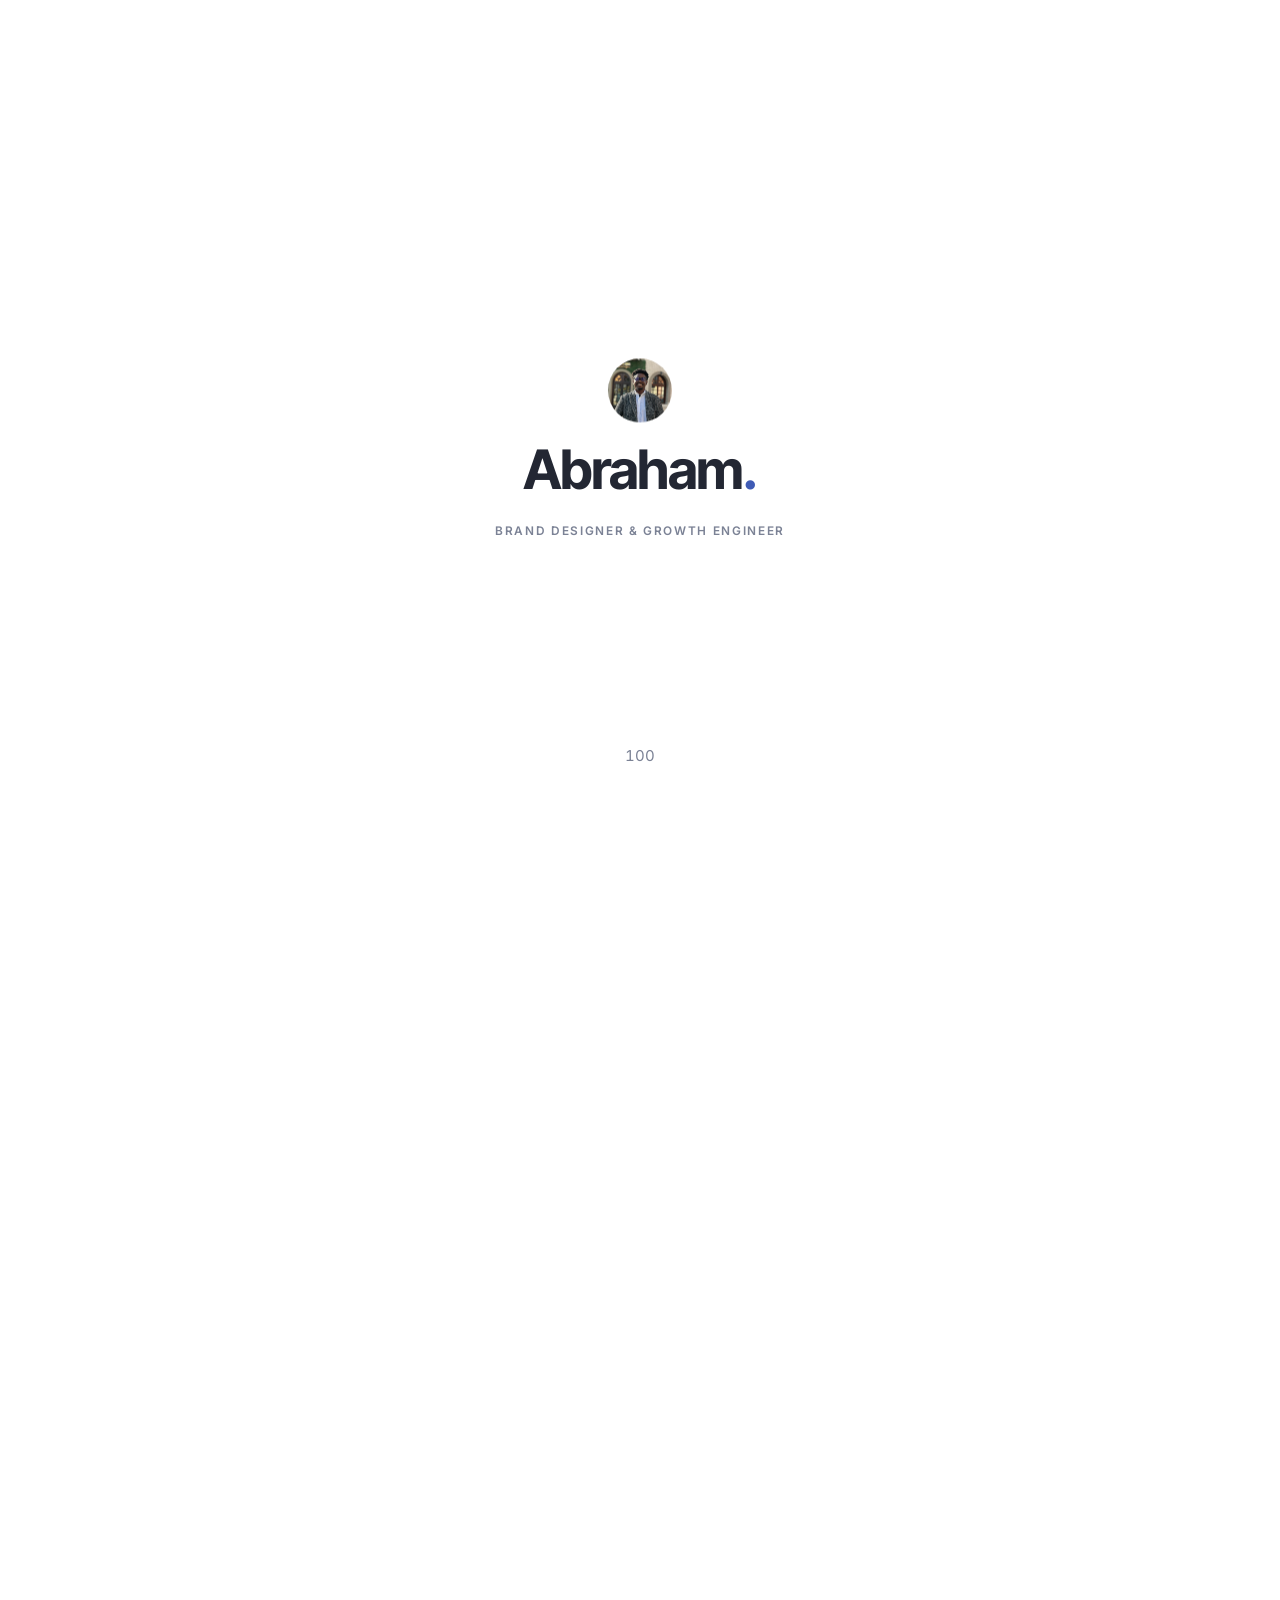
==== portfolio.html @ 03abd612 "Portfolio website Home page with load screen, rotating work wheel, about, skills, experience cards a" ====
<!DOCTYPE html>
<html lang="en">
<head>
<meta charset="UTF-8">
<meta name="viewport" content="width=device-width, initial-scale=1">
<title>Portfolio | Abraham Akinbote</title>
<meta name="description" content="Brand identities, social media, graphic design, motion and websites by Abraham Akinbote.">
<meta name="theme-color" content="#ffffff">
<meta property="og:title" content="Portfolio | Abraham Akinbote">
<meta property="og:description" content="Brand identities, social media, graphic design, motion and websites.">
<meta property="og:image" content="assets/img/cv-portrait-square.jpg">
<meta property="og:type" content="website">
<link rel="icon" href="data:image/svg+xml,%3Csvg xmlns='http://www.w3.org/2000/svg' viewBox='0 0 64 64'%3E%3Crect width='64' height='64' rx='18' fill='%233f5bb5'/%3E%3Ctext x='50%25' y='54%25' text-anchor='middle' dominant-baseline='middle' font-family='Arial,sans-serif' font-weight='700' font-size='28' fill='%23ffffff'%3EAA%3C/text%3E%3C/svg%3E">
<link rel="preconnect" href="https://fonts.googleapis.com">
<link rel="preconnect" href="https://fonts.gstatic.com" crossorigin>
<link href="https://fonts.googleapis.com/css2?family=Inter:wght@400;500;600;700&family=Inter+Tight:wght@500;600;700&display=swap" rel="stylesheet">
<script>
  /* load screen plays once per tab */
  try { if (sessionStorage.getItem('aa-intro-seen') !== '1') document.documentElement.className += ' intro'; } catch (e) {}
</script>
<link rel="stylesheet" href="assets/css/style.css">
</head>
<body class="page-portfolio">

<div class="loader" id="loader" aria-hidden="true">
  <div class="loader-id">
    <img class="loader-avatar" src="assets/img/cv-portrait-square.jpg" alt="" width="64" height="64">
    <p class="loader-word"><span style="--i:0">A</span><span style="--i:1">b</span><span style="--i:2">r</span><span style="--i:3">a</span><span style="--i:4">h</span><span style="--i:5">a</span><span style="--i:6">m</span><span class="dot" style="--i:7">.</span></p>
    <p class="loader-role">Brand Designer &amp; Growth Engineer</p>
  </div>
  <p class="loader-count" id="loaderCount">0</p>
</div>
<script src="assets/js/intro.js"></script>

<a class="skip-link" href="#main">Skip to content</a>

<header class="site-header" id="top">
  <div class="header-inner">
    <a href="index.html" class="logo" aria-label="Abraham Akinbote, home">Abraham<span>.</span></a>

    <nav class="nav" id="siteNav" aria-label="Primary">
      <a href="index.html">Home</a>
      <a href="index.html#about">About</a>
      <a href="index.html#skills">Skills</a>
      <a href="index.html#experience">Experience</a>
      <a href="portfolio.html" aria-current="page">Portfolio</a>
      <a href="#contact" class="nav-cta-mobile">Contact</a>
    </nav>

    <div class="header-actions">
      <div class="cv-menu" id="cvMenu">
        <button class="btn btn-solid btn-sm cv-btn" id="cvBtn" type="button" aria-haspopup="menu" aria-expanded="false" aria-controls="cvPop">
          <svg width="15" height="15" viewBox="0 0 24 24" fill="none" stroke="currentColor" stroke-width="1.8" stroke-linecap="round" stroke-linejoin="round" aria-hidden="true"><path d="M14 3H7a2 2 0 0 0-2 2v14a2 2 0 0 0 2 2h10a2 2 0 0 0 2-2V8Z"/><path d="M14 3v5h5M9 13h6M9 17h4"/></svg>
          CV
          <svg class="cv-chev" width="10" height="7" viewBox="0 0 12 8" fill="none" aria-hidden="true"><path d="M1 1.5 6 6.5l5-5" stroke="currentColor" stroke-width="1.6" stroke-linecap="round" stroke-linejoin="round"/></svg>
        </button>
        <div class="cv-pop" id="cvPop" role="menu" aria-label="CV options">
          <a role="menuitem" href="assets/cv/Abraham_Akinbote_CV.pdf" target="_blank" rel="noopener">
            <span class="cv-ico"><svg width="18" height="18" viewBox="0 0 24 24" fill="none" stroke="currentColor" stroke-width="1.8" stroke-linecap="round" stroke-linejoin="round" aria-hidden="true"><path d="M2 12s3.5-7 10-7 10 7 10 7-3.5 7-10 7S2 12 2 12Z"/><circle cx="12" cy="12" r="3"/></svg></span>
            <span><b>View CV</b><small>Opens in a new tab</small></span>
          </a>
          <a role="menuitem" href="assets/cv/Abraham_Akinbote_CV.pdf" download="Abraham_Akinbote_CV.pdf">
            <span class="cv-ico"><svg width="18" height="18" viewBox="0 0 24 24" fill="none" stroke="currentColor" stroke-width="1.8" stroke-linecap="round" stroke-linejoin="round" aria-hidden="true"><path d="M12 3v12m0 0-4.5-4.5M12 15l4.5-4.5M4 17v2a2 2 0 0 0 2 2h12a2 2 0 0 0 2-2v-2"/></svg></span>
            <span><b>Download CV</b><small>PDF, 256 KB</small></span>
          </a>
        </div>
      </div>

      <button class="menu-toggle" id="menuToggle" type="button" aria-expanded="false" aria-controls="siteNav" aria-label="Open menu">
        <span></span><span></span>
      </button>
    </div>
  </div>
</header>

<main id="main">

<section class="page-hero" aria-labelledby="pageTitle">
  <div class="container">
    <p class="crumbs reveal-load"><a href="index.html">Home</a><span aria-hidden="true">/</span><span>Portfolio</span></p>
    <h1 class="page-title reveal-load" id="pageTitle" style="--d:.1s">Portfolio<span>.</span></h1>
    <div class="page-hero-row reveal-load" style="--d:.22s">
      <p class="page-lede">Brand identities, social media campaigns, graphic design, motion and websites for clients in the UK, USA, Ireland and beyond. Pick a category, or select any piece to view it full size.</p>
      <a href="https://www.linkedin.com/in/abraham-akinbote-253707260/" target="_blank" rel="noopener" class="btn btn-solid btn-dash">Hire me</a>
    </div>
  </div>
</section>

<div class="pf-bar">
  <div class="container pf-bar-inner">
    <div class="filters" id="pfFilters" role="tablist" aria-label="Filter by category"></div>
  </div>
</div>

<div class="container pf-list" id="pfList"></div>

<section class="contact" id="contact" aria-labelledby="contactTitle">
  <div class="container contact-inner">
    <span class="label">Let’s collaborate</span>
    <h2 class="contact-title" id="contactTitle">Like what you see? Let’s build yours.</h2>
    <p class="contact-lede">Identity, campaign, motion or website? Tell me what you’re building.</p>

    <a class="contact-email" href="mailto:abrahamakinbote00@gmail.com">
      abrahamakinbote00@gmail.com
      <svg width="24" height="24" viewBox="0 0 16 16" fill="none" aria-hidden="true"><path d="M4 12 12 4m0 0H5.5M12 4v6.5" stroke="currentColor" stroke-width="1.3" stroke-linecap="round" stroke-linejoin="round"/></svg>
    </a>

    <a class="contact-phone" href="tel:+381612640397">+381 61 264 0397</a>

    <div class="contact-actions">
      <a href="https://www.linkedin.com/in/abraham-akinbote-253707260/" target="_blank" rel="noopener" class="btn btn-light btn-dash">Hire me on LinkedIn</a>
      <div class="cv-menu cv-menu-up">
        <button class="btn btn-ghost cv-btn" id="cvBtnContact" type="button" aria-haspopup="menu" aria-expanded="false" aria-controls="cvPopContact">
          CV
          <svg class="cv-chev" width="10" height="7" viewBox="0 0 12 8" fill="none" aria-hidden="true"><path d="M1 1.5 6 6.5l5-5" stroke="currentColor" stroke-width="1.6" stroke-linecap="round" stroke-linejoin="round"/></svg>
        </button>
        <div class="cv-pop" id="cvPopContact" role="menu" aria-label="CV options">
          <a role="menuitem" href="assets/cv/Abraham_Akinbote_CV.pdf" target="_blank" rel="noopener">
            <span class="cv-ico"><svg width="18" height="18" viewBox="0 0 24 24" fill="none" stroke="currentColor" stroke-width="1.8" stroke-linecap="round" stroke-linejoin="round" aria-hidden="true"><path d="M2 12s3.5-7 10-7 10 7 10 7-3.5 7-10 7S2 12 2 12Z"/><circle cx="12" cy="12" r="3"/></svg></span>
            <span><b>View CV</b><small>Opens in a new tab</small></span>
          </a>
          <a role="menuitem" href="assets/cv/Abraham_Akinbote_CV.pdf" download="Abraham_Akinbote_CV.pdf">
            <span class="cv-ico"><svg width="18" height="18" viewBox="0 0 24 24" fill="none" stroke="currentColor" stroke-width="1.8" stroke-linecap="round" stroke-linejoin="round" aria-hidden="true"><path d="M12 3v12m0 0-4.5-4.5M12 15l4.5-4.5M4 17v2a2 2 0 0 0 2 2h12a2 2 0 0 0 2-2v-2"/></svg></span>
            <span><b>Download CV</b><small>PDF, 256 KB</small></span>
          </a>
        </div>
      </div>
    </div>
  </div>
</section>

</main>

<footer class="site-footer">
  <div class="container footer-inner">
    <a href="index.html" class="logo">Abraham<span>.</span></a>
    <p>© <span id="year">2026</span> Abraham Akinbote</p>
    <a href="#top">Back to top ↑</a>
  </div>
</footer>

<dialog class="lightbox" id="lightbox" aria-label="Media viewer">
  <button class="icon-btn lb-close" id="lbClose" type="button" aria-label="Close">
    <svg width="18" height="18" viewBox="0 0 18 18" fill="none" aria-hidden="true"><path d="m4 4 10 10M14 4 4 14" stroke="currentColor" stroke-width="1.6" stroke-linecap="round"/></svg>
  </button>
  <button class="icon-btn lb-nav lb-prev" id="lbPrev" type="button" aria-label="Previous">
    <svg width="18" height="18" viewBox="0 0 18 18" fill="none" aria-hidden="true"><path d="M11 3 5 9l6 6" stroke="currentColor" stroke-width="1.6" stroke-linecap="round" stroke-linejoin="round"/></svg>
  </button>
  <figure class="lb-figure">
    <div class="lb-stage" id="lbStage"></div>
    <figcaption><span id="lbTitle"></span><span id="lbCount"></span></figcaption>
    <div class="lb-live" id="lbLive"></div>
  </figure>
  <button class="icon-btn lb-nav lb-next" id="lbNext" type="button" aria-label="Next">
    <svg width="18" height="18" viewBox="0 0 18 18" fill="none" aria-hidden="true"><path d="m7 3 6 6-6 6" stroke="currentColor" stroke-width="1.6" stroke-linecap="round" stroke-linejoin="round"/></svg>
  </button>
</dialog>

<script src="assets/js/media.js"></script>
<script src="assets/js/main.js"></script>
</body>
</html>
---- assets/css/style.css ----
/* =========================================================
   Abraham Akinbote — Portfolio
   Palette taken from the CV: soft periwinkle panels,
   a confident royal blue accent and slate ink.
   ========================================================= */

:root{
  --bg:          #ffffff;
  --bg-2:        #f4f6fb;
  --panel:       #e5eaf5;   /* CV sidebar */
  --panel-2:     #d7def0;
  --ink:         #232733;
  --ink-2:       #4a5060;
  --muted:       #7b8295;
  --accent:      #3f5bb5;   /* CV skill bars */
  --accent-2:    #5a72b8;   /* CV section labels */
  --accent-deep: #1f2d5c;
  --accent-soft: #dfe5f6;
  --line:        rgba(35, 39, 51, .10);
  --line-strong: rgba(35, 39, 51, .20);
  --logo-tile:   #232733;

  --display: 'Inter Tight', 'Inter', system-ui, sans-serif;
  --sans:    'Inter', system-ui, -apple-system, 'Segoe UI', sans-serif;

  --gutter: clamp(16px, 4vw, 56px);
  --max:    1240px;
  --radius: 18px;
  --ease:   cubic-bezier(.22, .9, .28, 1);
  --header-h: 72px;
}

/* ---------- reset ---------- */
*,
*::before,
*::after{ box-sizing: border-box; margin: 0; padding: 0; }
html{
  scroll-behavior: smooth;
  scroll-padding-top: calc(var(--header-h) + 16px);
  -webkit-text-size-adjust: 100%;
}
body{
  background: var(--bg);
  color: var(--ink);
  font-family: var(--sans);
  font-size: 16px;
  line-height: 1.6;
  -webkit-font-smoothing: antialiased;
  overflow-x: clip;
}
img, video{ display: block; max-width: 100%; height: auto; }
a{ color: inherit; text-decoration: none; }
button{ font: inherit; color: inherit; background: none; border: 0; cursor: pointer; }
ul, ol{ list-style: none; }
::selection{ background: var(--accent); color: #fff; }
:focus-visible{ outline: 2px solid var(--accent); outline-offset: 3px; border-radius: 6px; }
body.is-locked{ overflow: hidden; }
.sr-only{ position: absolute; width: 1px; height: 1px; overflow: hidden; clip: rect(0 0 0 0); white-space: nowrap; }

.container{ width: 100%; max-width: var(--max); margin-inline: auto; padding-inline: var(--gutter); }

.label{
  font-size: .74rem; font-weight: 600; letter-spacing: .16em; text-transform: uppercase;
  color: var(--accent-2);
}

.skip-link{
  position: absolute; left: 12px; top: -60px; z-index: 100;
  background: var(--accent); color: #fff;
  padding: 10px 16px; border-radius: 8px; font-weight: 600;
  transition: top .2s;
}
.skip-link:focus{ top: 12px; }

/* ---------- buttons ---------- */
.btn{
  display: inline-flex; align-items: center; justify-content: center; gap: 12px;
  min-height: 50px; padding: 0 24px;
  border-radius: 999px;
  font-size: .95rem; font-weight: 500;
  white-space: nowrap;
  transition: background .25s, color .25s, border-color .25s, box-shadow .25s;
}
.btn svg{ transition: transform .3s var(--ease); }
.btn:hover svg{ transform: translateX(3px); }
.btn-solid{ background: var(--ink); color: #fff; }
.btn-solid:hover{ background: var(--accent); }
.btn-accent{ background: var(--accent); color: #fff; box-shadow: 0 10px 24px -12px rgba(63,91,181,.7); }
.btn-accent:hover{ background: var(--accent-deep); }
.btn-soft{ background: var(--bg-2); color: var(--ink-2); border: 1px solid var(--line); }
.btn-soft:hover{ border-color: var(--accent); color: var(--accent); }
.btn-sm{ min-height: 40px; padding: 0 18px; font-size: .86rem; }

.icon-btn{
  display: grid; place-items: center;
  width: 44px; height: 44px; border-radius: 50%;
  border: 1px solid rgba(255,255,255,.25);
  background: rgba(255,255,255,.08);
  color: #fff;
  transition: border-color .2s, background .2s;
}
.icon-btn:hover{ border-color: #fff; background: rgba(255,255,255,.16); }
.round-btn{
  display: grid; place-items: center;
  width: 46px; height: 46px; border-radius: 50%;
  border: 1px solid var(--line-strong); background: var(--bg);
  transition: background .2s, color .2s, border-color .2s;
}
.round-btn:hover{ background: var(--ink); color: #fff; border-color: var(--ink); }

/* ---------- header ---------- */
.site-header{
  position: fixed; inset: 0 0 auto; z-index: 50;
  height: var(--header-h);
  border-bottom: 1px solid transparent;
  transition: border-color .3s;
  isolation: isolate;
}
/* blur on a pseudo-element: backdrop-filter on the header itself would
   trap the fixed-position mobile menu inside the header's box */
.site-header::before{
  content: ""; position: absolute; inset: 0; z-index: -1;
  background: rgba(255,255,255,.82);
  backdrop-filter: blur(14px) saturate(1.4);
  -webkit-backdrop-filter: blur(14px) saturate(1.4);
  opacity: 0; transition: opacity .3s;
}
.site-header.is-scrolled{ border-bottom-color: var(--line); }
.site-header.is-scrolled::before{ opacity: 1; }
.header-inner{
  height: 100%; max-width: var(--max); margin-inline: auto; padding-inline: var(--gutter);
  display: flex; align-items: center; justify-content: space-between; gap: 24px;
}
.logo{ font-family: var(--display); font-size: 1.3rem; font-weight: 700; letter-spacing: -.02em; position: relative; z-index: 2; }
.logo span{ color: var(--accent); }

.nav{ display: flex; gap: 2px; }
.nav a{
  position: relative; padding: 8px 14px; border-radius: 999px;
  font-size: .9rem; font-weight: 500; color: var(--ink-2);
  transition: color .2s, background .2s;
}
.nav a:hover{ color: var(--ink); background: var(--bg-2); }
.nav a.is-current, .nav a[aria-current="page"]{ color: var(--accent); background: var(--accent-soft); }
.nav-cta-mobile{ display: none; }

/* CV button + view / download menu */
.header-actions{ display: flex; align-items: center; gap: 10px; position: relative; z-index: 2; }
.cv-menu{ position: relative; }
.cv-btn{ gap: 8px; }
.cv-chev{ transition: transform .3s var(--ease); }
.cv-btn[aria-expanded="true"] .cv-chev{ transform: rotate(180deg); }
.cv-pop{
  position: absolute; top: calc(100% + 10px); right: 0; width: 248px; padding: 6px;
  background: #fff; border: 1px solid var(--line); border-radius: 16px;
  box-shadow: 0 24px 48px -20px rgba(31,45,92,.35);
  opacity: 0; visibility: hidden; transform: translateY(-6px) scale(.98); transform-origin: top right;
  transition: opacity .2s, transform .25s var(--ease), visibility .2s;
}
.cv-menu-up .cv-pop{ top: auto; bottom: calc(100% + 10px); left: 50%; right: auto; margin-left: -124px; transform: translateY(6px) scale(.98); transform-origin: bottom center; text-align: left; }
.cv-menu.is-open .cv-pop{ opacity: 1; visibility: visible; transform: none; }
.cv-pop a{ display: flex; align-items: center; gap: 12px; padding: 10px; border-radius: 11px; transition: background .2s; }
.cv-pop a:hover, .cv-pop a:focus-visible{ background: var(--bg-2); outline: none; }
.cv-pop b{ display: block; font-size: .9rem; font-weight: 600; color: var(--ink); line-height: 1.3; }
.cv-pop small{ display: block; font-size: .76rem; color: var(--muted); }
.cv-ico{ display: grid; place-items: center; flex: none; width: 38px; height: 38px; border-radius: 10px; background: var(--accent-soft); color: var(--accent); }

.menu-toggle{
  display: none; position: relative; z-index: 2;
  width: 44px; height: 44px; border-radius: 14px;
  border: 1px solid var(--line-strong); background: var(--bg);
}
.menu-toggle span{
  position: absolute; left: 12px; right: 12px; height: 1.5px; background: var(--ink); border-radius: 2px;
  transition: transform .3s var(--ease), top .3s var(--ease);
}
.menu-toggle span:nth-child(1){ top: 17px; }
.menu-toggle span:nth-child(2){ top: 25px; }
.menu-toggle[aria-expanded="true"] span:nth-child(1){ top: 21px; transform: rotate(45deg); }
.menu-toggle[aria-expanded="true"] span:nth-child(2){ top: 21px; transform: rotate(-45deg); }

/* ---------- load screen ---------- */
.loader{ display: none; }
.intro .loader{
  display: block; position: fixed; inset: 0; z-index: 300; background: var(--bg);
  transition: transform 1s cubic-bezier(.76, 0, .24, 1);
}
.intro .loader.done{ transform: translateY(100%); }
.loader-id{
  position: absolute; left: 50%; top: 50%; transform: translate(-50%, -50%);
  display: flex; flex-direction: column; align-items: center; gap: 18px; text-align: center;
}
.loader-avatar{ width: 64px; height: 64px; border-radius: 50%; object-fit: cover; animation: ld-pop .9s var(--ease) both; }
.loader-word{
  display: flex; overflow: hidden; padding-bottom: .08em;
  font-family: var(--display); font-weight: 700; letter-spacing: -.035em; line-height: 1.1;
  font-size: clamp(2.4rem, 6vw, 3.4rem);
}
.loader-word span{ display: inline-block; animation: ld-rise .9s var(--ease) both; animation-delay: calc(.2s + var(--i) * .055s); }
.loader-word .dot{ color: var(--accent); }
.loader-role{ font-size: .74rem; font-weight: 600; letter-spacing: .14em; text-transform: uppercase; color: var(--muted); animation: ld-fade .8s ease .75s both; }
.loader-count{
  position: absolute; left: 50%; bottom: 14.7%; transform: translateX(-50%);
  font-size: 15px; line-height: 1.6; color: var(--muted); font-variant-numeric: tabular-nums;
}
@keyframes ld-rise{ from{ transform: translateY(110%); } to{ transform: none; } }
@keyframes ld-pop{ from{ opacity: 0; transform: scale(.6); } to{ opacity: 1; transform: none; } }
@keyframes ld-fade{ from{ opacity: 0; transform: translateY(6px); } to{ opacity: 1; transform: none; } }

/* page lock while the curtain is up, then the page settles in */
.intro:not(.intro-done) body{ position: fixed; inset: 0 0 auto 0; width: 100%; overflow: hidden; touch-action: none; }
.intro .site-header, .intro .site-footer{ opacity: 0; transition: opacity .7s ease .15s; }
.intro main{ opacity: 0; transform: translateY(-14px); transition: opacity .7s ease .15s, transform .7s cubic-bezier(.22, 1, .36, 1) .15s; }
.intro.intro-done .site-header, .intro.intro-done .site-footer, .intro.intro-done main{ opacity: 1; transform: none; }
.intro:not(.intro-done) .reveal-load{ animation-play-state: paused; }

/* ---------- hero ---------- */
.hero{
  position: relative;
  padding: calc(var(--header-h) + clamp(32px, 6vw, 72px)) 0 clamp(48px, 7vw, 88px);
  isolation: isolate; overflow: hidden;
}
.hero::before{
  content: ""; position: absolute; z-index: -1;
  width: 900px; height: 900px; right: -300px; top: -380px; border-radius: 50%;
  background: radial-gradient(closest-side, rgba(63,91,181,.14), transparent 70%);
}
.hero-grid{
  display: grid; grid-template-columns: minmax(280px, 380px) minmax(0, 1fr);
  gap: clamp(28px, 5vw, 72px); align-items: center;
}

/* profile card — mirrors the CV sidebar */
.profile-card{
  background: var(--panel);
  border-radius: 28px;
  padding: 36px 28px 28px;
  text-align: center;
  position: relative;
}
.profile-photo{
  width: 168px; height: 168px; margin: 0 auto 22px;
  border-radius: 50%; overflow: hidden;
  border: 5px solid #fff;
  box-shadow: 0 24px 48px -20px rgba(31,45,92,.45);
  background: var(--panel-2);
}
.profile-photo img{ width: 100%; height: 100%; object-fit: cover; }
.profile-name{ font-family: var(--display); font-size: 1.6rem; font-weight: 700; letter-spacing: -.03em; color: var(--accent); line-height: 1.1; }
.profile-role{ margin-top: 6px; font-size: .88rem; color: var(--ink-2); }
.profile-meta{ margin-top: 18px; display: grid; gap: 8px; justify-items: center; }
.local-time{ font-size: .9rem; color: var(--muted); }
.local-time b{ font-variant-numeric: tabular-nums; font-weight: 500; color: var(--ink); font-size: 1.05rem; margin-left: 6px; letter-spacing: .02em; }
.location-pill{
  display: inline-flex; align-items: center; gap: 8px;
  padding: 6px 14px; border-radius: 999px; background: rgba(255,255,255,.7); border: 1px solid var(--line);
  font-size: .82rem; color: var(--ink-2);
}
.location-pill svg{ color: var(--accent); }
.socials-row{ display: flex; justify-content: center; gap: 8px; margin-top: 18px; }
.socials-row a{
  display: grid; place-items: center; width: 40px; height: 40px; border-radius: 12px;
  background: #fff; border: 1px solid var(--line); color: var(--ink-2);
  transition: color .2s, border-color .2s, transform .2s var(--ease);
}
.socials-row a:hover{ color: var(--accent); border-color: var(--accent); transform: translateY(-2px); }

.hero-copy .label{ display: block; margin-bottom: 16px; }
.hero-title{
  font-family: var(--display); font-weight: 600;
  font-size: clamp(1.95rem, 3.8vw, 3.1rem);
  line-height: 1.04; letter-spacing: -.04em;
  max-width: 17ch;
}
.hero-title .accent{ color: var(--accent); }
.hero-bio{ margin-top: 18px; max-width: 62ch; font-size: .96rem; color: var(--ink-2); }
.hero-actions{ display: flex; flex-wrap: wrap; gap: 12px; margin-top: 30px; }
.hero-stats{
  display: grid; grid-template-columns: repeat(4, minmax(0, 1fr)); gap: 0;
  margin-top: 40px; border-top: 1px solid var(--line);
}
.hero-stats div{ padding: 20px 16px 0 0; display: flex; flex-direction: column-reverse; }
.hero-stats div + div{ padding-left: 16px; border-left: 1px solid var(--line); }
.hero-stats dt{ font-size: .74rem; color: var(--muted); }
.hero-stats dd{ font-family: var(--display); font-size: clamp(1.55rem, 2.4vw, 2rem); font-weight: 600; letter-spacing: -.03em; line-height: 1.1; }
.hero-stats dd span{ color: var(--accent); }

/* load reveal */
.reveal-load{ animation: rise .9s var(--ease) both; animation-delay: var(--d, 0s); }
@keyframes rise{ from{ opacity: 0; transform: translateY(18px); } to{ opacity: 1; transform: none; } }
.js .reveal{ opacity: 0; transform: translateY(24px); transition: opacity .8s var(--ease), transform .8s var(--ease); }
.js .reveal.is-in{ opacity: 1; transform: none; }

/* ---------- work wheel (in the hero) ----------
   Cards ride the rim of a big disc whose centre sits far below,
   so only the top arc shows. Each card is tangent to the rim and
   tilts as it travels. Rotation is driven from JS so hovering can
   ease it to a stop and back up again. */
.hero:has(.wheel-wrap){ padding-bottom: 0; }
.wheel-wrap{ margin-top: clamp(40px, 6vw, 72px); }
.wheel-wrap .clients-label{ margin-bottom: 0; }
.wheel-zone{ position: relative; width: 100%; height: 420px; overflow: hidden; pointer-events: none; }
.wheel{ position: absolute; left: 50%; top: 0; width: 0; height: 0; }
.wheel .disc{ position: absolute; left: 0; top: 0; will-change: transform; }
.wcard{
  position: absolute; left: 0; top: 0; padding: 0; border: 0;
  transform-origin: 0 0; pointer-events: auto; cursor: zoom-in;
}
.wcard-in{
  position: relative; width: 100%; height: 100%; border-radius: 22px; overflow: hidden;
  background: var(--panel); border: 1px solid var(--line);
  box-shadow: 0 22px 44px -30px rgba(31,45,92,.55);
  transition: transform .5s var(--ease), box-shadow .5s var(--ease);
}
.wcard:hover .wcard-in{ transform: translateY(-8px) scale(1.03); box-shadow: 0 34px 56px -30px rgba(31,45,92,.6); }
.wcard:focus-visible{ outline: none; }
.wcard:focus-visible .wcard-in{ outline: 3px solid var(--accent); outline-offset: 3px; }
.wcard img, .wcard video{ width: 100%; height: 100%; object-fit: cover; pointer-events: none; }
.wcard figcaption{
  position: absolute; inset: auto 0 0 0; padding: 28px 16px 13px; text-align: left;
  background: linear-gradient(transparent, rgba(20,26,48,.82));
  color: #fff; font-size: .8rem; line-height: 1.3; opacity: 0; transform: translateY(8px);
  transition: opacity .35s var(--ease), transform .35s var(--ease);
}
.wcard figcaption b{ display: block; font-size: .9rem; font-weight: 600; }
.wcard:hover figcaption, .wcard:focus-visible figcaption{ opacity: 1; transform: none; }
.wcard .play-badge{ top: 12px; right: 12px; }
.wheel-zone.is-flip .wheel-fade{ top: 0; bottom: auto; height: 70px; background: linear-gradient(var(--bg), rgba(255,255,255,0)); }
.wheel-fade{
  position: absolute; left: 0; right: 0; bottom: 0; height: 130px; pointer-events: none;
  background: linear-gradient(180deg, rgba(255,255,255,0), var(--bg));
}

/* ---------- clients strip ---------- */
.clients{ padding: 34px 0 40px; background: var(--bg-2); border-block: 1px solid var(--line); }
.clients-label{ text-align: center; margin-bottom: 18px; padding-inline: var(--gutter); }
@keyframes marquee{ to{ transform: translateX(-50%); } }

/* logo tiles stay dark: most client marks are light-on-transparent */
.logo-tile{ background: var(--logo-tile); border-radius: 50%; flex: none; object-fit: contain; }
.initials{
  display: grid; place-items: center; border-radius: 50%; flex: none;
  background: var(--accent); color: #fff; font-size: .72rem; font-weight: 700; letter-spacing: .02em;
}

/* ---------- sections ---------- */
.section{ padding: clamp(72px, 10vw, 128px) 0; }
.section-alt{ background: var(--bg-2); border-block: 1px solid var(--line); }
.section-head{
  display: flex; align-items: flex-end; justify-content: space-between; flex-wrap: wrap;
  gap: 20px 40px; margin-bottom: clamp(32px, 4.5vw, 52px);
}
.section-head .label{ display: block; margin-bottom: 12px; }
.section-title{
  font-family: var(--display); font-weight: 600;
  font-size: clamp(2rem, 4vw, 3.2rem);
  line-height: 1.06; letter-spacing: -.035em; max-width: 20ch;
}
.section-title .accent{ color: var(--accent); }
.section-note{ max-width: 38ch; color: var(--muted); }

/* ---------- about ---------- */
.about-grid{ display: grid; grid-template-columns: minmax(0, 340px) minmax(0, 1fr); gap: clamp(32px, 6vw, 88px); align-items: start; }
.about-photo{ width: 100%; max-width: 340px; position: sticky; top: calc(var(--header-h) + 24px); border-radius: var(--radius); overflow: hidden; background: var(--panel); }
.about-photo img{ width: 100%; aspect-ratio: 4 / 5; object-fit: cover; }
.about-body{ margin-top: 20px; display: grid; gap: 14px; max-width: 62ch; color: var(--ink-2); font-size: .96rem; }
.about .section-title{ font-size: clamp(1.7rem, 3vw, 2.4rem); }
.about-body .lead{ font-size: 1.06rem; color: var(--ink); line-height: 1.55; }

/* ---------- selected work slider ---------- */
.work{ overflow: hidden; }
.slider-controls{ display: flex; gap: 8px; }
.slider{
  display: flex; gap: clamp(14px, 2vw, 22px);
  overflow-x: auto; scroll-snap-type: x mandatory; scroll-behavior: smooth;
  padding: 6px max(var(--gutter), calc((100vw - var(--max)) / 2 + var(--gutter))) 24px;
  scroll-padding-inline: max(var(--gutter), calc((100vw - var(--max)) / 2 + var(--gutter)));
  scrollbar-width: none; cursor: grab;
}
.slider::-webkit-scrollbar{ display: none; }
.slider.is-dragging{ cursor: grabbing; scroll-snap-type: none; scroll-behavior: auto; }
.slide{
  flex: 0 0 clamp(250px, 28vw, 340px);
  scroll-snap-align: start;
  user-select: none;
}
.slide-media{
  position: relative; aspect-ratio: 4 / 5;
  border-radius: var(--radius); overflow: hidden;
  background: var(--panel);
  transition: transform .5s var(--ease), box-shadow .5s var(--ease);
}
.slide:hover .slide-media{ transform: translateY(-4px); box-shadow: 0 30px 50px -30px rgba(31,45,92,.5); }
.slide-media img, .slide-media video{ width: 100%; height: 100%; object-fit: cover; pointer-events: none; }
.slide-info{ display: flex; justify-content: space-between; align-items: baseline; gap: 12px; padding: 14px 4px 0; }
.slide-info h3{ font-size: 1rem; font-weight: 600; }
.slide-info p{ font-size: .84rem; color: var(--muted); }
.type-tag{
  position: absolute; top: 12px; left: 12px; z-index: 2;
  font-size: .68rem; font-weight: 600; letter-spacing: .08em; text-transform: uppercase;
  padding: 5px 10px; border-radius: 999px; background: rgba(255,255,255,.9); color: var(--accent);
}
.slider-progress{ height: 2px; background: var(--line); border-radius: 2px; overflow: hidden; margin-top: 6px; }
.slider-progress span{ display: block; height: 100%; width: 0; background: var(--accent); transition: width .3s var(--ease); }
.work-foot{ display: flex; align-items: center; justify-content: space-between; gap: 20px; flex-wrap: wrap; margin-top: 28px; }

/* media placeholder (until a Cloudinary link is added) */
.ph{
  position: absolute; inset: 0;
  display: flex; flex-direction: column; align-items: center; justify-content: center; gap: 10px;
  text-align: center; padding: 20px;
  color: var(--accent-2);
  background:
    linear-gradient(135deg, rgba(255,255,255,.55), rgba(255,255,255,0) 60%),
    repeating-linear-gradient(-45deg, var(--panel) 0 14px, #dde3f2 14px 28px);
}
.ph svg{ opacity: .9; }
.ph b{ font-size: .9rem; color: var(--ink); font-weight: 600; }
.ph small{ font-size: .74rem; color: var(--muted); }

/* ---------- skills (reference-style cards) ---------- */
.skills-grid{ display: grid; grid-template-columns: repeat(4, 1fr); gap: 14px; }
.skill-card{
  position: relative; text-align: left;
  display: flex; flex-direction: column; gap: 10px;
  padding: 24px; border-radius: var(--radius);
  background: var(--bg); border: 1px solid var(--line);
  transition: border-color .25s, box-shadow .35s var(--ease), transform .35s var(--ease);
}
button.skill-card:hover{ border-color: var(--accent); transform: translateY(-3px); box-shadow: 0 22px 40px -28px rgba(31,45,92,.55); }
.skill-card[aria-expanded="true"]{ border-color: var(--accent); box-shadow: 0 0 0 3px var(--accent-soft); }
.skill-icon{
  display: grid; place-items: center; width: 48px; height: 48px; border-radius: 14px;
  background: var(--tint, var(--accent-soft)); color: var(--tint-ink, var(--accent));
  margin-bottom: 6px;
}
.skill-card h3{ font-size: 1.04rem; font-weight: 600; letter-spacing: -.01em; }
.skill-card p{ font-size: .88rem; color: var(--muted); line-height: 1.55; flex: 1; }
.skill-level{ display: flex; justify-content: space-between; font-size: .74rem; color: var(--muted); margin-top: 6px; }
.skill-bar{ height: 4px; border-radius: 4px; background: var(--panel); overflow: hidden; }
.skill-bar span{ display: block; height: 100%; width: 0; border-radius: 4px; background: var(--accent); transition: width 1.2s var(--ease); }
.skill-card.is-in .skill-bar span{ width: var(--lvl); }
.skill-hint{ font-size: .78rem; font-weight: 600; color: var(--accent); display: inline-flex; align-items: center; gap: 6px; }

.skill-preview{
  display: grid; grid-template-rows: 0fr;
  transition: grid-template-rows .5s var(--ease);
}
.skill-preview.is-open{ grid-template-rows: 1fr; }
.skill-preview > div{ overflow: hidden; }
.skill-preview-inner{ padding-top: 28px; }
.skill-preview-head{ display: flex; justify-content: space-between; align-items: center; gap: 16px; margin-bottom: 18px; flex-wrap: wrap; }
.skill-preview-head h3{ font-family: var(--display); font-size: 1.5rem; font-weight: 600; letter-spacing: -.02em; }

/* ---------- media grid (portfolio + skill preview) ---------- */
.media-grid{ display: grid; grid-template-columns: repeat(4, minmax(0, 1fr)); gap: 14px; }
.media-card{ text-align: left; display: block; }
.media-card .slide-media{ aspect-ratio: 4 / 5; }
.media-card[data-type="website"] .slide-media{ aspect-ratio: 16 / 11; }
.media-card .slide-info{ padding-top: 10px; flex-direction: column; align-items: flex-start; gap: 0; }
.media-card .slide-info h3{ font-size: .92rem; }
.media-card .slide-info p{ font-size: .8rem; }
/* website tiles: preview button + live link */
.has-live{ display: flex; flex-direction: column; }
.card-hit{ display: block; width: 100%; text-align: left; }
.media-card .card-hit .slide-media{ aspect-ratio: 16 / 11; }
.card-hit:hover .slide-media{ transform: translateY(-4px); box-shadow: 0 30px 50px -30px rgba(31,45,92,.5); }
.live-btn{
  display: inline-flex; align-items: center; gap: 7px; align-self: flex-start;
  margin-top: 10px; padding: 8px 14px; border-radius: 999px;
  background: var(--ink); color: #fff; font-size: .8rem; font-weight: 600;
  transition: background .2s, transform .2s var(--ease);
}
.live-btn:hover{ background: var(--accent); transform: translateY(-1px); }
.live-btn svg{ transition: transform .25s var(--ease); }
.live-btn:hover svg{ transform: translate(2px, -2px); }
.live-btn-light{ background: #fff; color: var(--accent-deep); margin-top: 0; }
.live-btn-light:hover{ background: var(--accent-soft); }
.lb-live{ grid-column: 1 / -1; display: flex; justify-content: center; }
.lb-live:empty{ display: none; }
.media-card.is-extra{ display: none; }
.media-card.is-shown{ display: block; }
.media-card.has-live.is-shown{ display: flex; }
.media-card.is-shown{ animation: rise .5s var(--ease) both; }
.play-badge{
  position: absolute; right: 12px; bottom: 12px; z-index: 2;
  width: 40px; height: 40px; border-radius: 50%; display: grid; place-items: center;
  background: rgba(255,255,255,.92); color: var(--accent);
}

/* ---------- tools ---------- */
.tools-grid{ display: grid; grid-template-columns: repeat(auto-fill, minmax(112px, 1fr)); gap: 12px; }
.tool{
  display: flex; flex-direction: column; align-items: center; gap: 12px;
  padding: 22px 10px 18px; border-radius: 16px;
  background: var(--bg); border: 1px solid var(--line);
  transition: border-color .25s, transform .3s var(--ease);
}
.tool:hover{ border-color: var(--accent); transform: translateY(-3px); }
.tool-icon{ width: 40px; height: 40px; display: grid; place-items: center; }
.tool-icon img{ width: 32px; height: 32px; }
.tool span{ font-size: .84rem; color: var(--ink-2); text-align: center; line-height: 1.3; }

/* ---------- experience ---------- */
.exp-list{ display: grid; grid-template-columns: repeat(3, minmax(0, 1fr)); gap: 16px; align-items: start; }
.exp-item{
  background: #fff; border: 1px solid var(--line); border-radius: var(--radius); overflow: hidden;
  transition: border-color .25s, box-shadow .35s var(--ease), transform .35s var(--ease);
}
.exp-item:hover{ border-color: var(--accent-soft); box-shadow: 0 22px 40px -30px rgba(31,45,92,.45); transform: translateY(-3px); }
.exp-item.is-hidden{ display: none; }
.exp-row{
  width: 100%; display: grid; grid-template-columns: 48px minmax(0, 1fr) 28px;
  grid-template-areas: "logo . plus" "name name name" "role role role" "when when when";
  align-items: center; padding: 20px; text-align: left;
}
.exp-row img, .exp-row .initials{ grid-area: logo; width: 48px; height: 48px; }
.exp-name{ grid-area: name; margin-top: 18px; font-weight: 600; font-size: 1.04rem; letter-spacing: -.01em; line-height: 1.3; }
.exp-role{ grid-area: role; margin-top: 4px; color: var(--accent); font-size: .88rem; font-weight: 500; line-height: 1.35; }
.exp-when{ grid-area: when; margin-top: 12px; padding-top: 12px; border-top: 1px solid var(--line); font-size: .78rem; color: var(--muted); }
.exp-plus{
  grid-area: plus; justify-self: end;
  position: relative; width: 28px; height: 28px; border-radius: 50%;
  border: 1px solid var(--line-strong);
  transition: transform .35s var(--ease), background .25s, border-color .25s, color .25s;
}
.exp-plus::before, .exp-plus::after{
  content: ""; position: absolute; left: 50%; top: 50%; width: 10px; height: 1.5px;
  background: currentColor; transform: translate(-50%, -50%);
}
.exp-plus::after{ transform: translate(-50%, -50%) rotate(90deg); }
.exp-row[aria-expanded="true"] .exp-plus{ transform: rotate(45deg); background: var(--accent); border-color: var(--accent); color: #fff; }
.exp-panel{ display: grid; grid-template-rows: 0fr; transition: grid-template-rows .4s var(--ease); }
.exp-panel > div{ overflow: hidden; }
.exp-row[aria-expanded="true"] + .exp-panel{ grid-template-rows: 1fr; }
.exp-panel ul{ padding: 0 20px 20px; display: grid; gap: 8px; }
.exp-panel li{ position: relative; padding-left: 16px; color: var(--ink-2); font-size: .86rem; line-height: 1.5; }
.exp-panel li::before{ content: ""; position: absolute; left: 0; top: .6em; width: 6px; height: 6px; border-radius: 50%; background: var(--accent-2); }
.exp-more{ display: flex; justify-content: center; margin-top: 36px; }
#expToggle svg{ transition: transform .3s var(--ease); }
#expToggle:hover svg{ transform: none; }
#expToggle[aria-expanded="true"] svg{ transform: rotate(180deg); }

/* ---------- education & certifications ---------- */
.edu-grid{ display: grid; grid-template-columns: 1fr 1fr; gap: 16px; }
.edu-card{ background: var(--bg); border: 1px solid var(--line); border-radius: var(--radius); padding: 28px; }
.edu-card > .label{ display: block; margin-bottom: 18px; }
.timeline{ position: relative; display: grid; gap: 18px; padding-left: 22px; }
.timeline::before{ content: ""; position: absolute; left: 4px; top: 6px; bottom: 6px; width: 2px; background: var(--panel); }
.timeline li{ position: relative; }
.timeline li::before{ content: ""; position: absolute; left: -22px; top: 6px; width: 10px; height: 10px; border-radius: 50%; background: var(--accent); box-shadow: 0 0 0 3px #fff; }
.timeline time{ font-size: .78rem; color: var(--accent-2); font-weight: 600; letter-spacing: .02em; }
.timeline h3{ font-size: .98rem; font-weight: 600; margin-top: 2px; }
.timeline p{ font-size: .86rem; color: var(--muted); }

/* ---------- contact ---------- */
.contact{
  position: relative; overflow: hidden; isolation: isolate;
  padding: clamp(80px, 12vw, 150px) 0;
  background: var(--accent-deep); color: #fff;
}
.contact::before{
  content: ""; position: absolute; z-index: -1; width: 900px; height: 900px; left: 50%; top: 40%;
  transform: translate(-50%, -50%); border-radius: 50%;
  background: radial-gradient(closest-side, rgba(90,114,184,.55), transparent 70%);
}
.contact-inner{ text-align: center; display: flex; flex-direction: column; align-items: center; }
.contact .label{ color: #b8c4ea; margin-bottom: 16px; }
.contact-title{ font-family: var(--display); font-weight: 600; font-size: clamp(2.2rem, 5.6vw, 4.6rem); line-height: 1.02; letter-spacing: -.04em; max-width: 16ch; }
.contact-lede{ max-width: 46ch; margin-top: 20px; color: #c9d1ec; }
.contact-email{
  display: inline-flex; align-items: center; gap: 12px; margin-top: 38px;
  font-family: var(--display); font-size: clamp(1.15rem, 3vw, 2rem); font-weight: 500; letter-spacing: -.02em;
  padding-bottom: 6px; border-bottom: 1px solid rgba(255,255,255,.35);
  overflow-wrap: anywhere; transition: border-color .25s;
}
.contact-email svg{ flex: none; transition: transform .35s var(--ease); }
.contact-email:hover{ border-color: #fff; }
.contact-email:hover svg{ transform: translate(4px, -4px); }
.contact-phone{ margin-top: 14px; font-size: 1.05rem; color: #c9d1ec; font-variant-numeric: tabular-nums; transition: color .2s; }
.contact-phone:hover{ color: #fff; }
.contact-actions{ display: flex; flex-wrap: wrap; justify-content: center; gap: 10px; margin-top: 34px; }
.contact .btn-light{ background: #fff; color: var(--accent-deep); }
.contact .btn-light:hover{ background: var(--accent-soft); }
.contact .btn-ghost{ border: 1px solid rgba(255,255,255,.3); color: #fff; }
.contact .btn-ghost:hover{ border-color: #fff; }

/* ---------- footer ---------- */
.site-footer{ border-top: 1px solid var(--line); padding: 26px 0; }
.footer-inner{ display: flex; align-items: center; justify-content: space-between; gap: 16px; flex-wrap: wrap; font-size: .86rem; color: var(--muted); }
.footer-inner a:hover{ color: var(--accent); }

/* =========================================================
   PORTFOLIO PAGE
   ========================================================= */
.page-hero{ padding: calc(var(--header-h) + clamp(48px, 8vw, 104px)) 0 clamp(36px, 5vw, 60px); position: relative; isolation: isolate; overflow: hidden; }
.page-hero::before{
  content: ""; position: absolute; z-index: -1; width: 800px; height: 800px; right: -260px; top: -360px; border-radius: 50%;
  background: radial-gradient(closest-side, rgba(63,91,181,.14), transparent 70%);
}
.crumbs{ display: flex; gap: 8px; font-size: .84rem; color: var(--muted); margin-bottom: 20px; }
.crumbs a:hover{ color: var(--accent); }
.page-title{ font-family: var(--display); font-weight: 700; font-size: clamp(3rem, 9vw, 7.5rem); line-height: .92; letter-spacing: -.055em; }
.page-title span{ color: var(--accent); }
.page-hero-row{ display: flex; align-items: flex-end; justify-content: space-between; flex-wrap: wrap; gap: 24px 48px; margin-top: 26px; }
.page-lede{ max-width: 52ch; color: var(--ink-2); font-size: 1.05rem; }

.pf-bar{
  position: sticky; top: var(--header-h); z-index: 20;
  background: rgba(255,255,255,.9); backdrop-filter: blur(12px); -webkit-backdrop-filter: blur(12px);
  border-block: 1px solid var(--line);
}
.pf-bar-inner{ padding-block: 12px; }
.filters{ display: flex; gap: 6px; overflow-x: auto; scrollbar-width: none; }
.filters::-webkit-scrollbar{ display: none; }
.filter{
  flex: none; display: inline-flex; align-items: center; gap: 8px;
  min-height: 40px; padding: 0 16px; border-radius: 999px;
  font-size: .88rem; font-weight: 500; color: var(--ink-2);
  border: 1px solid var(--line); background: var(--bg);
  transition: background .25s, color .25s, border-color .25s;
}
.filter:hover{ border-color: var(--accent); color: var(--accent); }
.filter.is-active{ background: var(--accent); border-color: var(--accent); color: #fff; }
.filter sup{ font-size: .7rem; opacity: .7; }

.pf-list{ padding-block: clamp(36px, 5vw, 64px) clamp(72px, 9vw, 112px); display: grid; gap: clamp(48px, 6vw, 80px); }
.pf-group.is-hidden{ display: none; }
.pf-group-head{ display: flex; align-items: flex-end; justify-content: space-between; gap: 16px; margin-bottom: 20px; flex-wrap: wrap; }
.pf-group-head h2{ font-family: var(--display); font-size: clamp(1.6rem, 3vw, 2.3rem); font-weight: 600; letter-spacing: -.03em; line-height: 1.1; }
.pf-group-head p{ color: var(--muted); font-size: .92rem; margin-top: 4px; }
.pf-more{ display: flex; justify-content: center; margin-top: 24px; }

/* ---------- lightbox ---------- */
.lightbox{
  width: 100%; height: 100%; max-width: none; max-height: none;
  border: 0; padding: 24px;
  background: rgba(18, 22, 40, .97); color: #fff;
}
.lightbox[open]{ display: grid; grid-template-columns: auto minmax(0, 1fr) auto; align-items: center; gap: 16px; animation: fade .25s ease both; }
.lightbox::backdrop{ background: rgba(0,0,0,.5); }
@keyframes fade{ from{ opacity: 0; } to{ opacity: 1; } }
.lb-figure{ height: 100%; display: flex; flex-direction: column; align-items: center; justify-content: center; gap: 14px; min-width: 0; }
.lb-stage{ display: flex; align-items: center; justify-content: center; max-width: 100%; }
.lb-stage img, .lb-stage video{ max-width: 100%; max-height: calc(100svh - 130px); width: auto; height: auto; border-radius: 10px; animation: fade .3s ease; }
.lb-stage .ph{ position: relative; width: min(70vw, 480px); aspect-ratio: 4 / 5; border-radius: 12px; }
.lb-figure figcaption{ color: #aab3d1; font-size: .86rem; display: flex; gap: 14px; }
.lb-close{ position: absolute; top: 18px; right: 18px; }

/* ---------- responsive ---------- */
@media (max-width: 1080px){
  .skills-grid{ grid-template-columns: repeat(2, 1fr); }
  .media-grid{ grid-template-columns: repeat(3, minmax(0, 1fr)); }
}
@media (max-width: 900px){
  :root{ --header-h: 64px; }
  .menu-toggle{ display: block; }
  .nav{
    position: fixed; inset: 0; z-index: 1;
    flex-direction: column; justify-content: center; gap: 6px;
    padding: var(--header-h) var(--gutter) 40px;
    background: var(--bg);
    opacity: 0; visibility: hidden; transition: opacity .3s, visibility .3s;
  }
  .nav a{
    font-family: var(--display); font-size: 2.2rem; font-weight: 600; letter-spacing: -.03em;
    color: var(--ink); padding: 4px 0; background: none !important; border-radius: 0;
    transform: translateY(10px); transition: transform .4s var(--ease), color .2s;
  }
  .nav a.is-current, .nav a[aria-current="page"]{ color: var(--accent); }
  .nav-cta-mobile{ display: block; }
  .nav.is-open{ opacity: 1; visibility: visible; }
  .nav.is-open a{ transform: none; }

  .hero-grid{ grid-template-columns: 1fr; }
  .profile-card{ max-width: 440px; width: 100%; margin-inline: auto; }
  .about-grid{ grid-template-columns: 1fr; }
  .exp-list{ grid-template-columns: repeat(2, minmax(0, 1fr)); }
  .about-photo{ position: relative; top: 0; max-width: 280px; }
  .edu-grid{ grid-template-columns: 1fr; }

}
@media (max-width: 640px){
  .exp-list{ grid-template-columns: 1fr; }
  .hero-stats{ grid-template-columns: repeat(2, 1fr); }
  .hero-stats div:nth-child(3){ padding-left: 0; border-left: 0; }
  .hero-actions .btn{ flex: 1 1 auto; }
    .skills-grid{ grid-template-columns: 1fr; }
  .media-grid{ grid-template-columns: repeat(2, minmax(0, 1fr)); gap: 10px; }
  .slide{ flex-basis: 74vw; }
  .work-foot{ flex-direction: column; align-items: stretch; }
  .lightbox[open]{ grid-template-columns: minmax(0, 1fr); padding: 64px 12px 84px; }
  .lb-nav{ position: absolute; bottom: 20px; }
  .lb-prev{ left: calc(50% - 56px); }
  .lb-next{ right: calc(50% - 56px); }
  .lb-stage img, .lb-stage video{ max-height: calc(100svh - 200px); }
  .footer-inner{ flex-direction: column; text-align: center; }
}
@media (prefers-reduced-motion: reduce){
  *, *::before, *::after{ animation-duration: .01ms !important; animation-iteration-count: 1 !important; transition-duration: .01ms !important; scroll-behavior: auto !important; }
  .js .reveal{ opacity: 1; transform: none; }
}
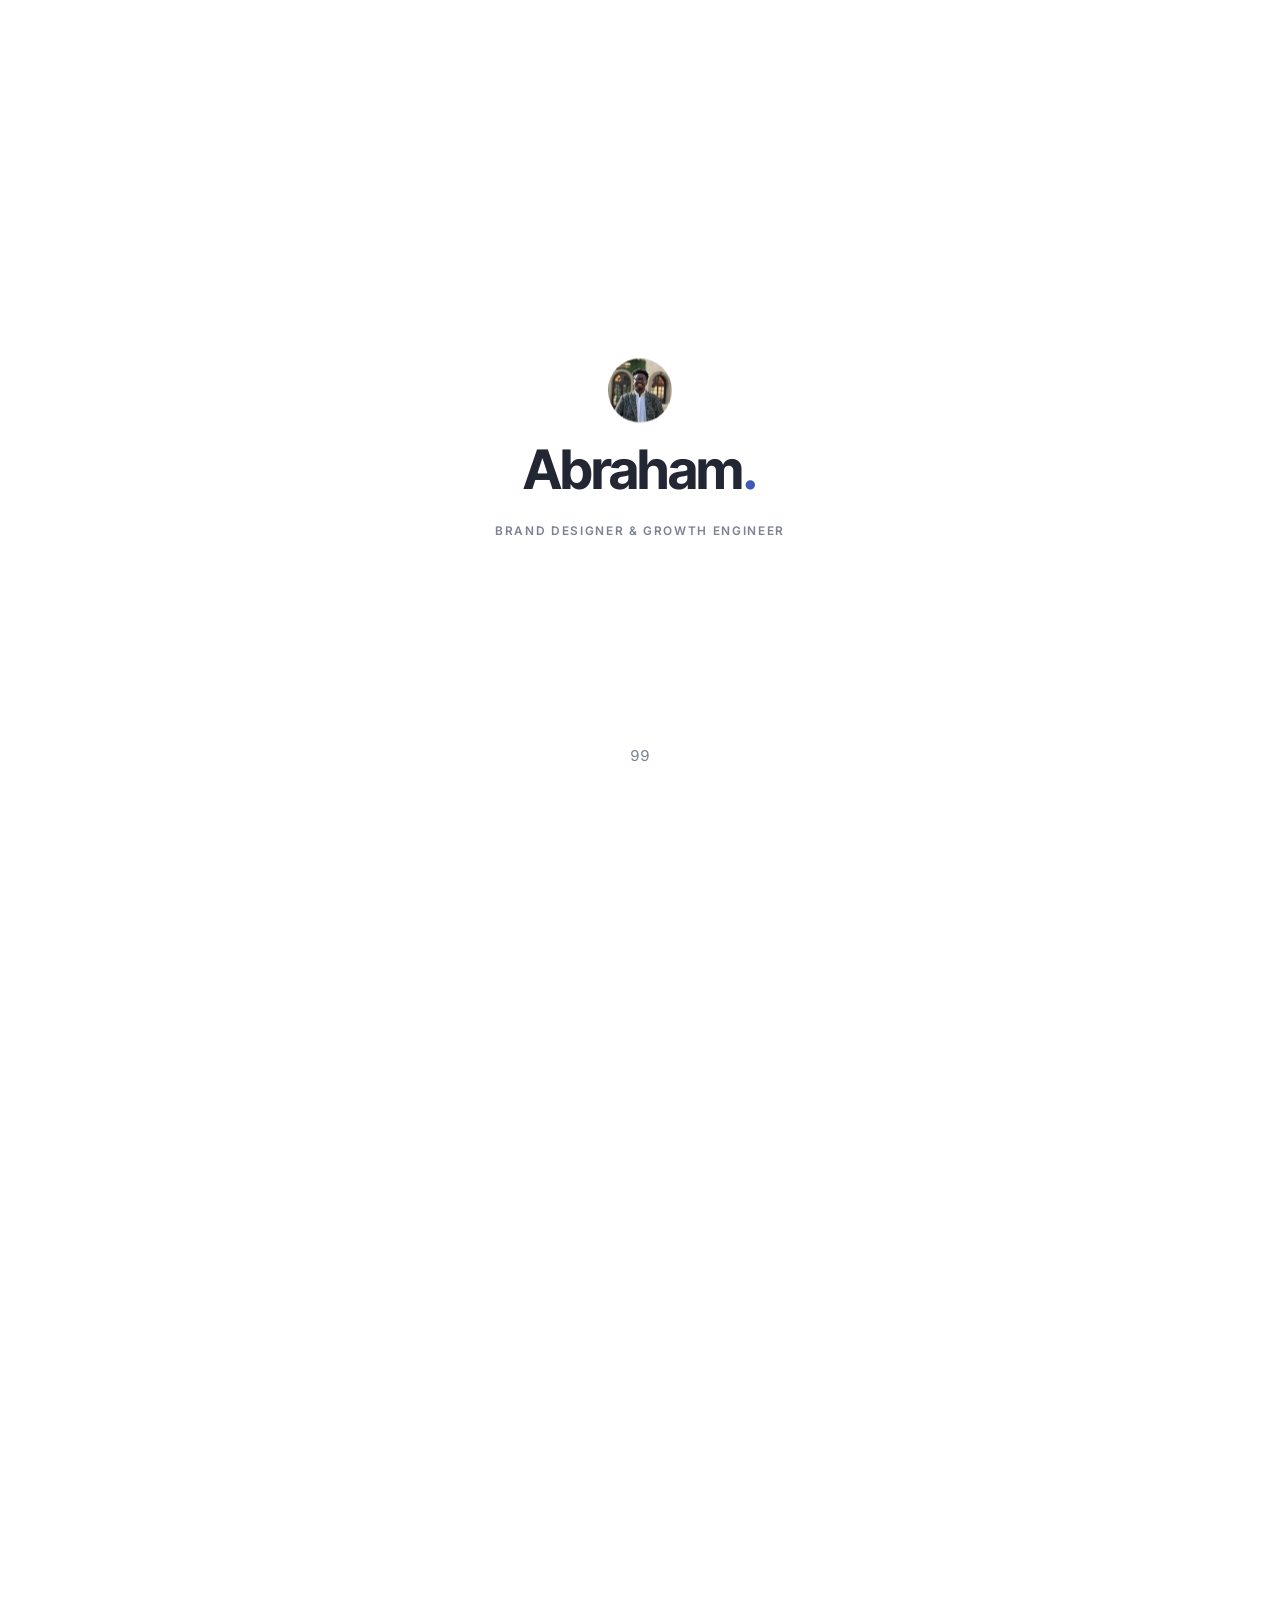
==== commit a7ade0c7: "Add Behance and Dribbble links to the contact section Co-Authored-By: Claude Opus 5.5 <noreply@anthr" ====
--- a/portfolio.html
+++ b/portfolio.html
@@ -125,6 +125,8 @@
           </a>
         </div>
       </div>
+      <a href="https://www.behance.net/abrahamakinbote" target="_blank" rel="noopener" class="btn btn-ghost"><svg width="16" height="16" viewBox="0 0 24 24" fill="currentColor" aria-hidden="true"><path d="M8.2 11.3c.9-.4 1.4-1.2 1.4-2.3 0-2.1-1.6-2.8-3.6-2.8H1v11.6h5.2c2.1 0 4-.9 4-3.3 0-1.5-.7-2.7-2-3.2ZM3.3 8.1h2.2c.8 0 1.6.2 1.6 1.2 0 .9-.6 1.2-1.4 1.2H3.3V8.1Zm2.5 7.8H3.3v-3.2h2.5c1 0 1.7.4 1.7 1.6s-.8 1.6-1.7 1.6ZM20.6 7.1h-5.3V5.8h5.3v1.3Zm2.3 6.7c0-2.6-1.5-4.7-4.2-4.7-2.6 0-4.4 2-4.4 4.6 0 2.7 1.7 4.6 4.4 4.6 2 0 3.4-.9 4.1-3h-2.1c-.2.8-1.2 1.2-1.9 1.2-1.4 0-2.2-.8-2.2-2.3h6.3v-.4Zm-6.3-1c.1-1.2.9-2 2.1-2s1.8.7 1.9 2h-4Z"/></svg> Behance</a>
+      <a href="https://dribbble.com/abraham-akinbote" target="_blank" rel="noopener" class="btn btn-ghost"><svg width="16" height="16" viewBox="0 0 24 24" fill="none" stroke="currentColor" stroke-width="1.7" aria-hidden="true"><circle cx="12" cy="12" r="9.5"/><path d="M8.6 3.2c3.6 4.6 6 10.2 7.3 17M2.6 10.6c5.3.3 10.6-.6 15.2-3.7M5.4 18.6c3.4-4.2 8.4-5.6 15.9-4.2"/></svg> Dribbble</a>
     </div>
   </div>
 </section>
